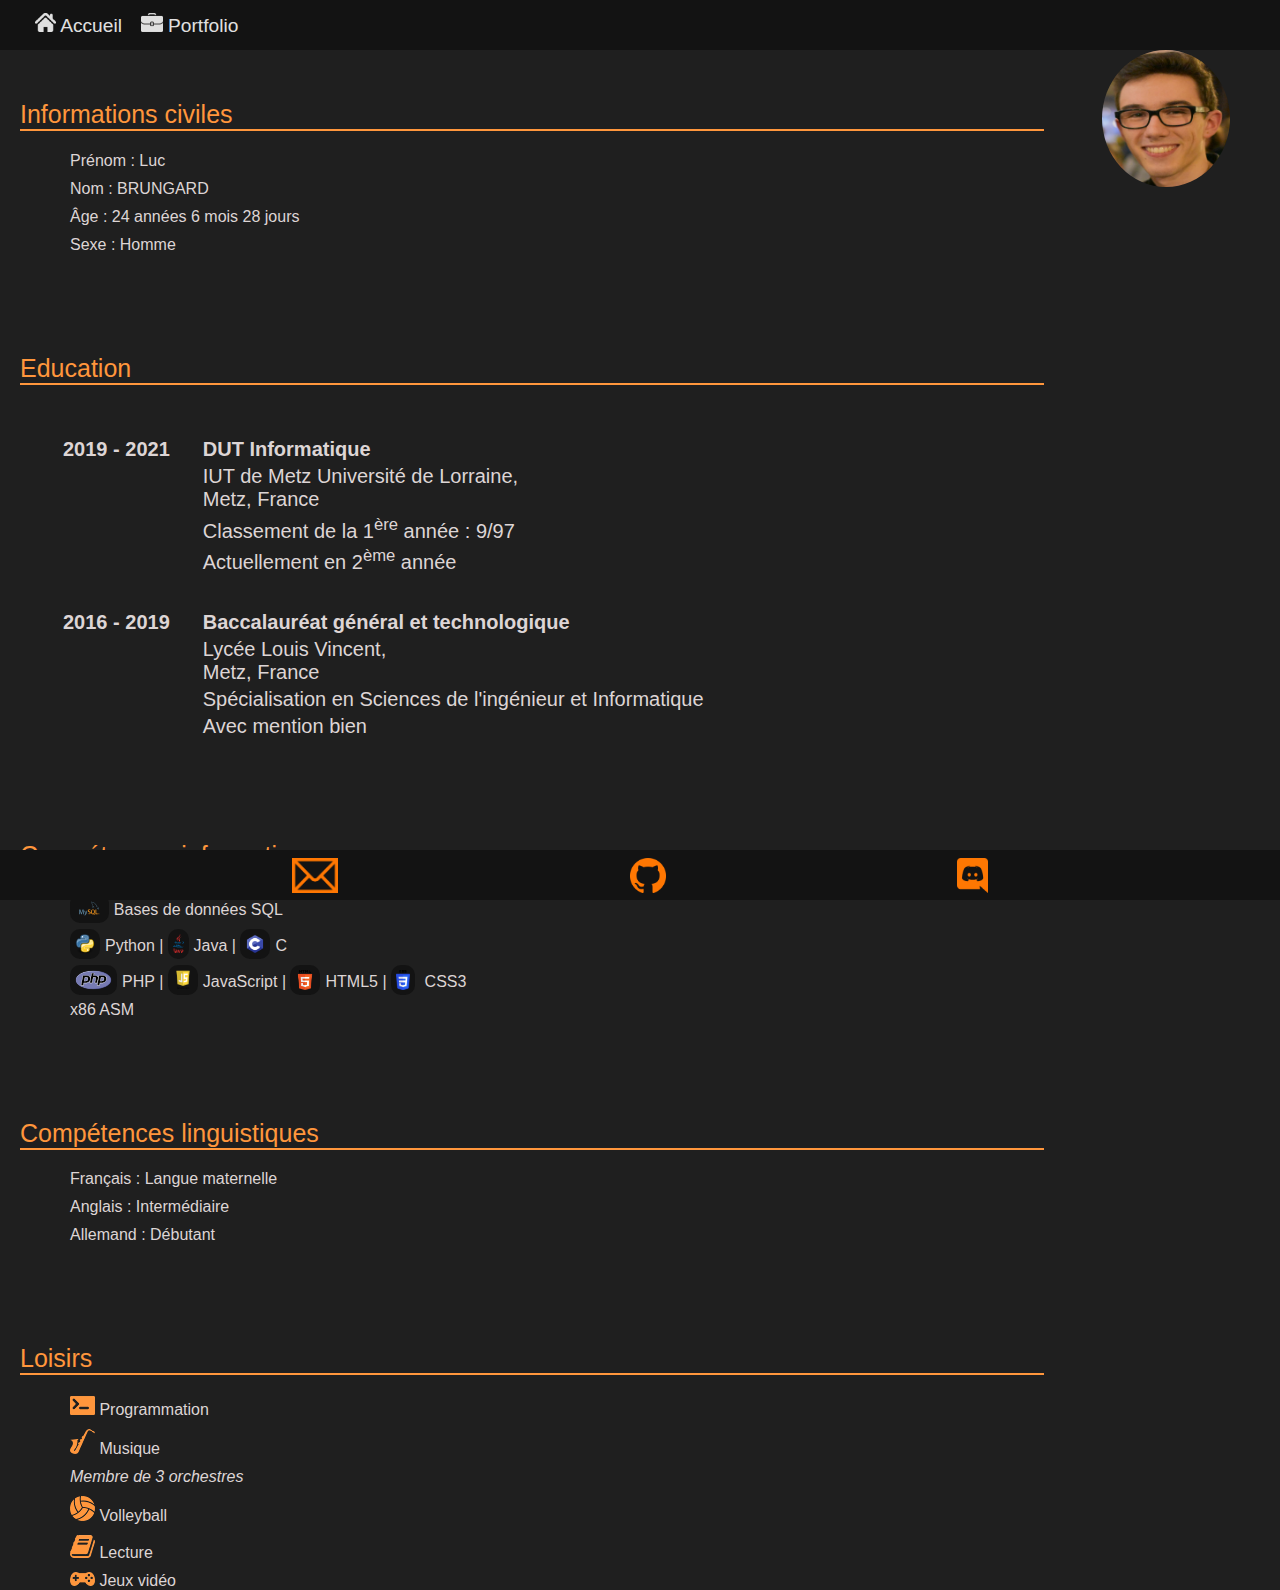
==== index.html @ 1b409b30 "buuuuuuuuuuuugs" ====
<html>

<head>
    <link rel="stylesheet" href="css/index.css">
    <meta http-equiv="Content-Type" content="text/html; charset=UTF-8" />
    <!-- <link rel="stylesheet" media="screen and (min-width:621px)" href="css/index.css" />
    <link rel="stylesheet" media="screen and (max-width:621px)" href="css/mobileindex.css" />
    <link rel="stylesheet" media="screen and (max-device-width:620px)" href="css/mobileindex.css" /> -->
    <title>Luc BRUNGARD Accueil</title>
    <script>
        function age() {
            const DAY_TIME = 3600 * 24 * 1000;
            const today = new Date();

            // date de référence
            let dateRef = new Date("2001", "11", "28", "0", "0", "0");
            // objet résultat
            const ecart = {
                years: 0,
                months: 0,
                days: 0,
                hours: 0,
                minutes: 0,
                seconds: 0,
                inDays: 0
            };

            // calcul en jours pleins
            ecart.inDays = ((today.getTime() - dateRef.getTime()) / DAY_TIME) >> 0;

            // nombre d'années complétes
            // on se place sur l'année suivante
            dateRef.setFullYear(dateRef.getFullYear() + 1);
            while (dateRef < today) {
                ecart.years += 1;
                dateRef.setFullYear(dateRef.getFullYear() + 1);
            }
            // réajuste la date en sortie de boucle
            dateRef.setFullYear(dateRef.getFullYear() - 1);

            // nombre de mois complets
            // on se place sur le mois suivant
            dateRef.setMonth(dateRef.getMonth() + 1);
            while (dateRef < today) {
                ecart.months += 1;
                dateRef.setMonth(dateRef.getMonth() + 1);
            }
            // réajuste la date en sortie de boucle
            dateRef.setMonth(dateRef.getMonth() - 1);

            // nombre de jours complets
            // on se place sur le jour suivant
            dateRef.setDate(dateRef.getDate() + 1);
            while (dateRef < today) {
                ecart.days += 1;
                dateRef.setDate(dateRef.getDate() + 1);
            }
            dateRef.setDate(dateRef.getDate() - 1);

            dateRef.setHours(dateRef.getHours() + 1);
            while (dateRef < today) {
                ecart.hours += 1;
                dateRef.setHours(dateRef.getHours() + 1);
            }
            dateRef.setHours(dateRef.getHours() - 1);

            dateRef.setMinutes(dateRef.getMinutes() + 1);
            while (dateRef < today) {
                ecart.minutes += 1;
                dateRef.setMinutes(dateRef.getMinutes() + 1);
            }
            dateRef.setMinutes(dateRef.getMinutes() - + 1);

            dateRef.setSeconds(dateRef.getSeconds() + 1);
            while (dateRef < today) {
                ecart.seconds += 1;
                dateRef.setSeconds(dateRef.getSeconds() + 1);
            }
            dateRef.setSeconds(dateRef.getSeconds() - 1);

            document.getElementById("age").innerHTML = "Âge : " + ecart.years + " années " + ecart.months + " mois " + ecart.days + (ecart.days > 1 ? " jours " : " jour");
            //  + ecart.hours + " heures " + ecart.minutes + " minutes " + ecart.seconds + " secondes "

                setTimeout(age, 6000);
        }
    </script>
    </head>
    
    <body>
        <header>
            <div>
                <a href="index.html"><img src="img/navbar/accueil.png" alt="accueil"> Accueil </a>
            </div>
            <div>
                <a href="common/projects.html"><img src="img/navbar/portefolio.png" alt="portfolio"> Portfolio</a>
            </div>
        </header>

        <img id="profil" src="img/profil/luc.png" alt="photo de profil">

        <div class="content">
            <div class="information">
                <h2>Informations civiles</h2>
                <ul>
                    <li>Prénom : Luc</li>
                    <li>Nom : BRUNGARD</li>
                    <li id="age"><script>age()</script></li>
                    <li>Sexe : Homme</li>
                </ul>
            </div>

            <div class="information">
                <h2>Education</h2>
                <table>
                    <tbody>
                        <tr>
                            <td class="enteteTab">2019 - 2021</td> <td class="colGauche enteteTab">DUT Informatique</td>
                        </tr>
                        <tr>
                            <td></td> <td class="colGauche">IUT de Metz Université de Lorraine, <br> Metz, France</td>
                        </tr>
                        <tr>
                            <td></td> <td class="colGauche">Classement de la 1<sup>ère</sup> année : 9/97</td>
                        </tr>
                        <tr>
                            <td></td> <td class="colGauche">Actuellement en 2<sup>ème</sup> année</td>
                        </tr>

                        <tr>
                            <td></td>
                        </tr>

                        <tr>
                            <td class="enteteTab">2016 - 2019</td> <td class="colGauche enteteTab">Baccalauréat général et technologique</td>
                        </tr>
                        <tr>
                            <td></td> <td class="colGauche">Lycée Louis Vincent, <br> Metz, France</td>
                        </tr>
                        <tr>
                            <td></td> <td class="colGauche">Spécialisation en Sciences de l'ingénieur et Informatique</td>
                        </tr>
                        <tr>
                            <td></td> <td class="colGauche">Avec mention bien</td>
                        </tr>
                    </tbody>
                </table>
            </div>

            <div class="information">
                <h2>Compétences informatiques</h2>
                <ul id="competences">
                    <li><img src="img/language/mysql-ico.svg"/>Bases de données SQL</li>
                    <li><img src="img/language/python-ico.svg.png"/>Python | <img src="img/language/java-ico.svg"/>Java | <img src="img/language/c-ico.png"/>C</li>
                    <li><img src="img/language/php-ico.svg"/>PHP | <img src="img/language/js-ico.png"/>JavaScript | <img src="img/language/html5-ico.svg.png"/>HTML5 | <img src="img/language/css3-ico.svg.png"/> CSS3</li>
                    <li>x86 ASM</li>
                </ul>
            </div>

            <div class="information">
                <h2>Compétences linguistiques</h2>
                <ul>
                    <li>Français : Langue maternelle</li>
                    <li>Anglais : Intermédiaire</li>
                    <li>Allemand : Débutant</li>
                </ul>
            </div>

            <div class="information">
                <h2>Loisirs</h2>
                <ul>
                    <li>
                        <img src="img/profil/prog.png" />
                        Programmation
                    </li>
                    <li> <img src="img/profil/sax.png" /> Musique</li>
                    <li style="font-style:italic">Membre de 3 orchestres</li>
                    <li> <img src="img/profil/volleyball.png" /> Volleyball</li>
                    <li> <img src="img/profil/book.png" /> Lecture</li>
                    <li> <img src="img/profil/videogames.png" /> Jeux vidéo</li>
                </ul>
            </div>
        </div>


        <footer>
            <div>
                <a href="mailto:luc.brungard@laposte.net" target="_blank">
                    <img src="img/contact/mail.png" alt="Mail">
                </a>
            </div>

            <div>
                <a href="https://github.com/LucBrungard" target="_blank">
                    <img src="img/contact/github.svg.png" alt="Github">
                </a>
            </div>

            <div>
                <a>
                    <span title="Luc#0239">
                        <img src="img/contact/discord.png" alt="Discord" id="discord">
                    </span>
                </a>
            </div>
        </footer>
    </body>

</html>
---- css/index.css ----
:root {
  --body-backgroud-color: rgb(31, 31, 31);
  --sidebar-background-color: rgb(19, 19, 19);
  --header-font-color: #e0e0e0;
}

body {
  background-color: var(--body-backgroud-color);
  font-family: sans-serif;
  min-width: 150px;

  position: absolute;
  top: 0;
  bottom: 0;
  left: 0;
  right: 0;
  margin: 0;
}

a:hover {
  cursor: pointer;
}

/* HEADER REGION */
/*#region*/
header {
  position: fixed;
  top: 0;
  left: 0;
  z-index: 9999;

  background-color: var(--sidebar-background-color);

  width: 100%;
  /* Between 40px and 50px */
  min-height: 40px;
  height: 7vh;
  max-height: 50px;

  padding-left: 2%;

  display: flex;
  flex-direction: row;
  flex-wrap: wrap;

  align-items: center;

  /* Between 18px and 22px */
  font-size: min(22px, max(18px, 1.5vmax));
}

header > div {
  height: 95%;

  background: linear-gradient(
    45deg,
    rgba(255, 119, 2, 0) 0.1px,
    rgba(255, 119, 2, 0) 90%
  );
  transition: background-color 0.5s;

  display: flex;
  flex-direction: row;
  align-items: center;

  padding-left: 0.5em;
  padding-right: 0.5em;
}

header > div img {
  height: 1em;
}

header > div a {
  text-decoration: none;
  color: var(--header-font-color);
}
/*#endregion*/
/* END HEADER REGION */

.nav-items:hover,
.cv h2:hover {
  background-color: rgba(82, 82, 82, 0.5);
}

#profil {
  width: max(10vh, 10vw);
  position: absolute;
  top: 50px;
  right: 50px;
  border-radius: 50%;
}

table {
  color: rgb(221, 213, 213);
  margin-bottom: 50px;
  margin-left: 40px;
  font-size: 20px;
}

.colGauche {
  padding-left: 30px;
}

.enteteTab {
  padding-top: 30px;
  font-weight: 800;
}

.content {
  min-height: 90%;
}

#competences li img {
  padding: 5px;
  background-color: rgb(19, 19, 19);
  border-radius: 10px;
  height: 20px;
  margin-bottom: -8px;
  margin-right: 5px;
}

.information {
  width: 80%;
  margin: 100px 20px 100px 20px;
}

.information h2 {
  font-weight: lighter;
  font-size: 25px;

  color: rgb(255, 150, 60);
  border-bottom: 2px solid rgb(255, 150, 60);
}

.information ul {
  list-style: none;
  color: rgb(221, 213, 213);
}

.information li {
  margin: 10px;
}

.sous-liste {
  margin-bottom: 20px;
}

/* FOOTER REGION */
/*#region*/
footer {
  position: fixed;
  bottom: 0;
  left: 0;
  z-index: 9999;

  background-color: var(--sidebar-background-color);

  width: 100%;
  /* Between 40px and 50px */
  min-height: 40px;
  height: 7vh;
  max-height: 50px;

  display: flex;
  flex-direction: row;
  flex-wrap: wrap;
  align-items: center;
  justify-content: space-evenly;
}

footer > div {
  height: 100%;
  display: flex;
  flex-direction: row;
  align-items: center;
}

footer > div img {
  height: max(min(35px, 5vh), 25px);
  transition: transform 0.2s;
}

footer > div img:hover,
.pied img:hover {
  transform: scale(1.3);
}
/*#endregion*/
/* END FOOTER REGION */
---- css/index.css ----
:root {
  --body-backgroud-color: rgb(31, 31, 31);
  --sidebar-background-color: rgb(19, 19, 19);
  --header-font-color: #e0e0e0;
}

body {
  background-color: var(--body-backgroud-color);
  font-family: sans-serif;
  min-width: 150px;

  position: absolute;
  top: 0;
  bottom: 0;
  left: 0;
  right: 0;
  margin: 0;
}

a:hover {
  cursor: pointer;
}

/* HEADER REGION */
/*#region*/
header {
  position: fixed;
  top: 0;
  left: 0;
  z-index: 9999;

  background-color: var(--sidebar-background-color);

  width: 100%;
  /* Between 40px and 50px */
  min-height: 40px;
  height: 7vh;
  max-height: 50px;

  padding-left: 2%;

  display: flex;
  flex-direction: row;
  flex-wrap: wrap;

  align-items: center;

  /* Between 18px and 22px */
  font-size: min(22px, max(18px, 1.5vmax));
}

header > div {
  height: 95%;

  background: linear-gradient(
    45deg,
    rgba(255, 119, 2, 0) 0.1px,
    rgba(255, 119, 2, 0) 90%
  );
  transition: background-color 0.5s;

  display: flex;
  flex-direction: row;
  align-items: center;

  padding-left: 0.5em;
  padding-right: 0.5em;
}

header > div img {
  height: 1em;
}

header > div a {
  text-decoration: none;
  color: var(--header-font-color);
}
/*#endregion*/
/* END HEADER REGION */

.nav-items:hover,
.cv h2:hover {
  background-color: rgba(82, 82, 82, 0.5);
}

#profil {
  width: max(10vh, 10vw);
  position: absolute;
  top: 50px;
  right: 50px;
  border-radius: 50%;
}

table {
  color: rgb(221, 213, 213);
  margin-bottom: 50px;
  margin-left: 40px;
  font-size: 20px;
}

.colGauche {
  padding-left: 30px;
}

.enteteTab {
  padding-top: 30px;
  font-weight: 800;
}

.content {
  min-height: 90%;
}

#competences li img {
  padding: 5px;
  background-color: rgb(19, 19, 19);
  border-radius: 10px;
  height: 20px;
  margin-bottom: -8px;
  margin-right: 5px;
}

.information {
  width: 80%;
  margin: 100px 20px 100px 20px;
}

.information h2 {
  font-weight: lighter;
  font-size: 25px;

  color: rgb(255, 150, 60);
  border-bottom: 2px solid rgb(255, 150, 60);
}

.information ul {
  list-style: none;
  color: rgb(221, 213, 213);
}

.information li {
  margin: 10px;
}

.sous-liste {
  margin-bottom: 20px;
}

/* FOOTER REGION */
/*#region*/
footer {
  position: fixed;
  bottom: 0;
  left: 0;
  z-index: 9999;

  background-color: var(--sidebar-background-color);

  width: 100%;
  /* Between 40px and 50px */
  min-height: 40px;
  height: 7vh;
  max-height: 50px;

  display: flex;
  flex-direction: row;
  flex-wrap: wrap;
  align-items: center;
  justify-content: space-evenly;
}

footer > div {
  height: 100%;
  display: flex;
  flex-direction: row;
  align-items: center;
}

footer > div img {
  height: max(min(35px, 5vh), 25px);
  transition: transform 0.2s;
}

footer > div img:hover,
.pied img:hover {
  transform: scale(1.3);
}
/*#endregion*/
/* END FOOTER REGION */
---- css/mobileindex.css ----
body {
    background-color: rgb(31, 31, 31);
    font-family: sans-serif;
    font-size: 30px;
} 

a:hover {
    cursor: pointer;
}



/*  ///////////////////////////////////  */
/*               HEADER                  */
/*  ///////////////////////////////////  */

.sidebar-nav {
    background-color: rgb(19, 19, 19);

    position: fixed;
    width: 100%;
    height: 60px;

    top: 0;
    left: 0;

    padding-left: 50px;

    z-index: 9999;
}

.nav-items {
    float: left;

    text-align: center;
    height: 38px;
    padding : 14px 10px 0 10px;
    width: fit-content;
    font-size:30px;

    background: linear-gradient(45deg, rgba(255, 119, 2, 0) 0.1px,  rgba(255, 119, 2, 0) 90%);
    transition: background-color 0.5s;
}

.nav-items img {
    height:30px;
    margin-right: 5px;
}

.nav-items a {
    text-decoration: none;
    color: rgb(221, 213, 213);
}

.nav-items:hover, .cv h2:hover {
    background-color: rgba(82, 82, 82, 0.5);
}



/*  ///////////////////////////////////  */
/*                BODY                   */
/*  ///////////////////////////////////  */

#profil {
    width:max(10vh, 10vw);
    position: absolute;
    top : 65px;
    right: 10px;
    border-radius: 50%;
}

table {
    color:rgb(221, 213, 213);
    margin-bottom: 50px;
    margin-left: 30px;
    font-size: 30px;
}

.colGauche {
    padding-left: 10px;
    width: 70%;
}

.enteteTab {
    padding-top: 20px;
    font-weight: 750;
}

.content {
    min-height: 90%;
}

.information {
    width: 85%;
    margin: 100px 10px 50px 0px;
}

.information ul {
    padding-inline-start: 30px;
}

.information li img {
    width: 30px;
}

.information h2 {
    font-weight: lighter;
    font-size: 35px;

    color : rgb(255, 150, 60);
    border-bottom: 1px solid rgb(255, 150, 60);
}

.information ul {
    list-style: none;
    color: rgb(221, 213, 213);
}

.information li {
    margin: 8px;
}

.sous-liste {
    margin-bottom: 20px;
}

        

/*  ///////////////////////////////////  */
/*                FOOTER                 */
/*  ///////////////////////////////////  */

footer {
    margin-top: 1000px;
    margin: auto;
    width: 99%;
    text-align: center;
}

footer a{
    text-decoration: none;
    margin: 6%;
}

footer img {
    width: 45px;
    transition: transform .2s;
}

footer img:hover {
    transform: scale(1.3);
}

#discord {
    width: 35px;
}

#tel {
    width: 40px;
}

#git {
    width: 40px;
}
---- css/mobileindex.css ----
body {
    background-color: rgb(31, 31, 31);
    font-family: sans-serif;
    font-size: 30px;
} 

a:hover {
    cursor: pointer;
}



/*  ///////////////////////////////////  */
/*               HEADER                  */
/*  ///////////////////////////////////  */

.sidebar-nav {
    background-color: rgb(19, 19, 19);

    position: fixed;
    width: 100%;
    height: 60px;

    top: 0;
    left: 0;

    padding-left: 50px;

    z-index: 9999;
}

.nav-items {
    float: left;

    text-align: center;
    height: 38px;
    padding : 14px 10px 0 10px;
    width: fit-content;
    font-size:30px;

    background: linear-gradient(45deg, rgba(255, 119, 2, 0) 0.1px,  rgba(255, 119, 2, 0) 90%);
    transition: background-color 0.5s;
}

.nav-items img {
    height:30px;
    margin-right: 5px;
}

.nav-items a {
    text-decoration: none;
    color: rgb(221, 213, 213);
}

.nav-items:hover, .cv h2:hover {
    background-color: rgba(82, 82, 82, 0.5);
}



/*  ///////////////////////////////////  */
/*                BODY                   */
/*  ///////////////////////////////////  */

#profil {
    width:max(10vh, 10vw);
    position: absolute;
    top : 65px;
    right: 10px;
    border-radius: 50%;
}

table {
    color:rgb(221, 213, 213);
    margin-bottom: 50px;
    margin-left: 30px;
    font-size: 30px;
}

.colGauche {
    padding-left: 10px;
    width: 70%;
}

.enteteTab {
    padding-top: 20px;
    font-weight: 750;
}

.content {
    min-height: 90%;
}

.information {
    width: 85%;
    margin: 100px 10px 50px 0px;
}

.information ul {
    padding-inline-start: 30px;
}

.information li img {
    width: 30px;
}

.information h2 {
    font-weight: lighter;
    font-size: 35px;

    color : rgb(255, 150, 60);
    border-bottom: 1px solid rgb(255, 150, 60);
}

.information ul {
    list-style: none;
    color: rgb(221, 213, 213);
}

.information li {
    margin: 8px;
}

.sous-liste {
    margin-bottom: 20px;
}

        

/*  ///////////////////////////////////  */
/*                FOOTER                 */
/*  ///////////////////////////////////  */

footer {
    margin-top: 1000px;
    margin: auto;
    width: 99%;
    text-align: center;
}

footer a{
    text-decoration: none;
    margin: 6%;
}

footer img {
    width: 45px;
    transition: transform .2s;
}

footer img:hover {
    transform: scale(1.3);
}

#discord {
    width: 35px;
}

#tel {
    width: 40px;
}

#git {
    width: 40px;
}
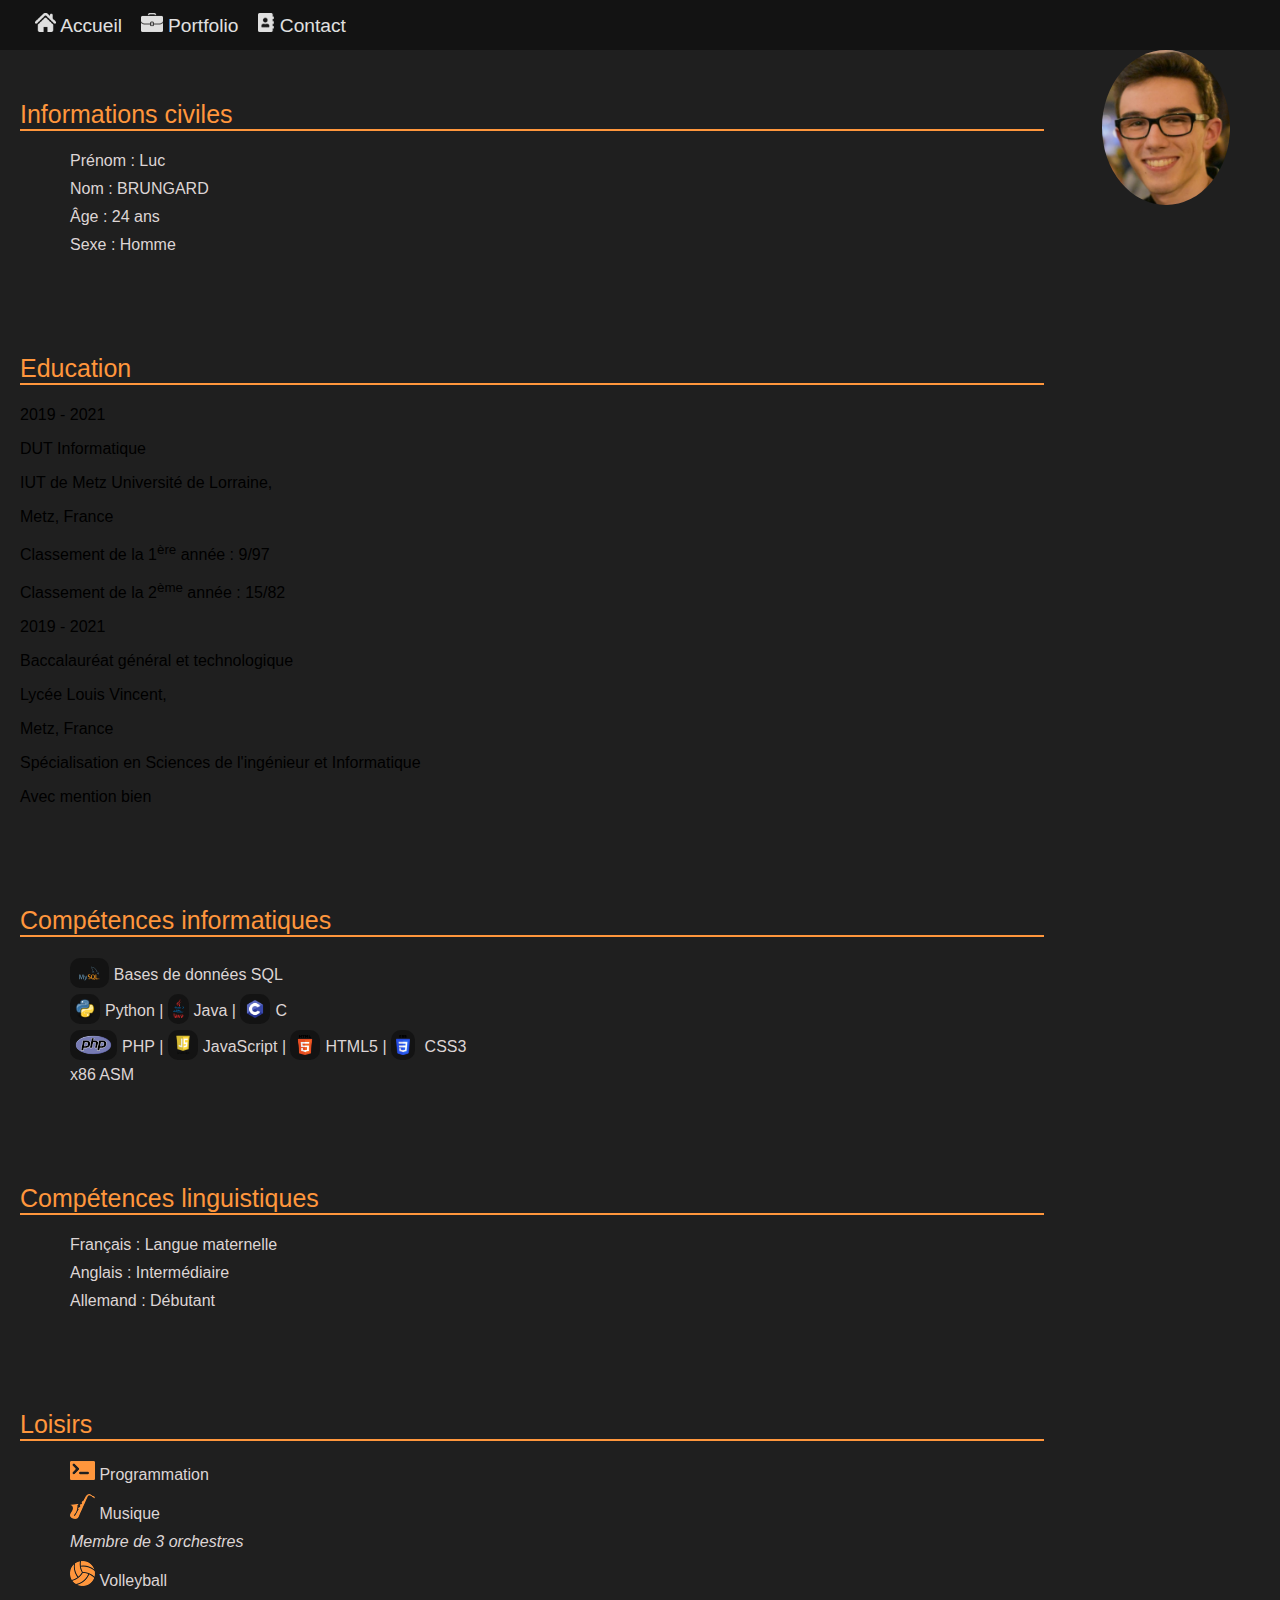
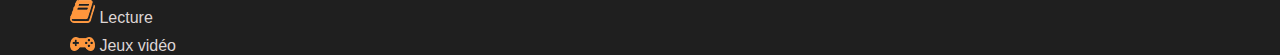
==== commit 76d8e2ad: "correct sizes + remove footer + add new page" ====
--- a/index.html
+++ b/index.html
@@ -3,9 +3,6 @@
 <head>
     <link rel="stylesheet" href="css/index.css">
     <meta http-equiv="Content-Type" content="text/html; charset=UTF-8" />
-    <!-- <link rel="stylesheet" media="screen and (min-width:621px)" href="css/index.css" />
-    <link rel="stylesheet" media="screen and (max-width:621px)" href="css/mobileindex.css" />
-    <link rel="stylesheet" media="screen and (max-device-width:620px)" href="css/mobileindex.css" /> -->
     <title>Luc BRUNGARD Accueil</title>
     <script>
         function age() {
@@ -17,12 +14,6 @@
             // objet résultat
             const ecart = {
                 years: 0,
-                months: 0,
-                days: 0,
-                hours: 0,
-                minutes: 0,
-                seconds: 0,
-                inDays: 0
             };
 
             // calcul en jours pleins
@@ -38,50 +29,7 @@
             // réajuste la date en sortie de boucle
             dateRef.setFullYear(dateRef.getFullYear() - 1);
 
-            // nombre de mois complets
-            // on se place sur le mois suivant
-            dateRef.setMonth(dateRef.getMonth() + 1);
-            while (dateRef < today) {
-                ecart.months += 1;
-                dateRef.setMonth(dateRef.getMonth() + 1);
-            }
-            // réajuste la date en sortie de boucle
-            dateRef.setMonth(dateRef.getMonth() - 1);
-
-            // nombre de jours complets
-            // on se place sur le jour suivant
-            dateRef.setDate(dateRef.getDate() + 1);
-            while (dateRef < today) {
-                ecart.days += 1;
-                dateRef.setDate(dateRef.getDate() + 1);
-            }
-            dateRef.setDate(dateRef.getDate() - 1);
-
-            dateRef.setHours(dateRef.getHours() + 1);
-            while (dateRef < today) {
-                ecart.hours += 1;
-                dateRef.setHours(dateRef.getHours() + 1);
-            }
-            dateRef.setHours(dateRef.getHours() - 1);
-
-            dateRef.setMinutes(dateRef.getMinutes() + 1);
-            while (dateRef < today) {
-                ecart.minutes += 1;
-                dateRef.setMinutes(dateRef.getMinutes() + 1);
-            }
-            dateRef.setMinutes(dateRef.getMinutes() - + 1);
-
-            dateRef.setSeconds(dateRef.getSeconds() + 1);
-            while (dateRef < today) {
-                ecart.seconds += 1;
-                dateRef.setSeconds(dateRef.getSeconds() + 1);
-            }
-            dateRef.setSeconds(dateRef.getSeconds() - 1);
-
-            document.getElementById("age").innerHTML = "Âge : " + ecart.years + " années " + ecart.months + " mois " + ecart.days + (ecart.days > 1 ? " jours " : " jour");
-            //  + ecart.hours + " heures " + ecart.minutes + " minutes " + ecart.seconds + " secondes "
-
-                setTimeout(age, 6000);
+            document.getElementById("age").innerHTML = "Âge : " + ecart.years + " ans ";
         }
     </script>
     </head>
@@ -93,6 +41,9 @@
             </div>
             <div>
                 <a href="common/projects.html"><img src="img/navbar/portefolio.png" alt="portfolio"> Portfolio</a>
+            </div>
+            <div>
+                <a href="common/contact.html"><img src="img/navbar/contact.png" alt="contact"> Contact</a>
             </div>
         </header>
 
@@ -111,39 +62,31 @@
 
             <div class="information">
                 <h2>Education</h2>
-                <table>
-                    <tbody>
-                        <tr>
-                            <td class="enteteTab">2019 - 2021</td> <td class="colGauche enteteTab">DUT Informatique</td>
-                        </tr>
-                        <tr>
-                            <td></td> <td class="colGauche">IUT de Metz Université de Lorraine, <br> Metz, France</td>
-                        </tr>
-                        <tr>
-                            <td></td> <td class="colGauche">Classement de la 1<sup>ère</sup> année : 9/97</td>
-                        </tr>
-                        <tr>
-                            <td></td> <td class="colGauche">Actuellement en 2<sup>ème</sup> année</td>
-                        </tr>
-
-                        <tr>
-                            <td></td>
-                        </tr>
-
-                        <tr>
-                            <td class="enteteTab">2016 - 2019</td> <td class="colGauche enteteTab">Baccalauréat général et technologique</td>
-                        </tr>
-                        <tr>
-                            <td></td> <td class="colGauche">Lycée Louis Vincent, <br> Metz, France</td>
-                        </tr>
-                        <tr>
-                            <td></td> <td class="colGauche">Spécialisation en Sciences de l'ingénieur et Informatique</td>
-                        </tr>
-                        <tr>
-                            <td></td> <td class="colGauche">Avec mention bien</td>
-                        </tr>
-                    </tbody>
-                </table>
+                <div class="formation">
+                    <div class="periode">
+                        <p>2019 - 2021</p>
+                    </div>
+                    <div class="description">
+                        <p>DUT Informatique</p>
+                        <p>IUT de Metz Université de Lorraine,</p>
+                        <p>Metz, France</p>
+                        <p>Classement de la 1<sup>ère</sup> année : 9/97</p>
+                        <p>Classement de la 2<sup>ème</sup> année : 15/82</p>
+                    </div>
+                </div>
+                <div class="formation">
+                    <div class="periode">
+                        <p>2019 - 2021</p>
+                        <!-- <p>2016 - 2019</p> -->
+                    </div>
+                    <div class="description">
+                        <p>Baccalauréat général et technologique</p>
+                        <p>Lycée Louis Vincent,</p>
+                        <p>Metz, France</p>
+                        <p>Spécialisation en Sciences de l'ingénieur et Informatique</p>
+                        <p>Avec mention bien</p>
+                    </div>
+                </div>
             </div>
 
             <div class="information">
@@ -180,29 +123,5 @@
                 </ul>
             </div>
         </div>
-
-
-        <footer>
-            <div>
-                <a href="mailto:luc.brungard@laposte.net" target="_blank">
-                    <img src="img/contact/mail.png" alt="Mail">
-                </a>
-            </div>
-
-            <div>
-                <a href="https://github.com/LucBrungard" target="_blank">
-                    <img src="img/contact/github.svg.png" alt="Github">
-                </a>
-            </div>
-
-            <div>
-                <a>
-                    <span title="Luc#0239">
-                        <img src="img/contact/discord.png" alt="Discord" id="discord">
-                    </span>
-                </a>
-            </div>
-        </footer>
     </body>
-
 </html>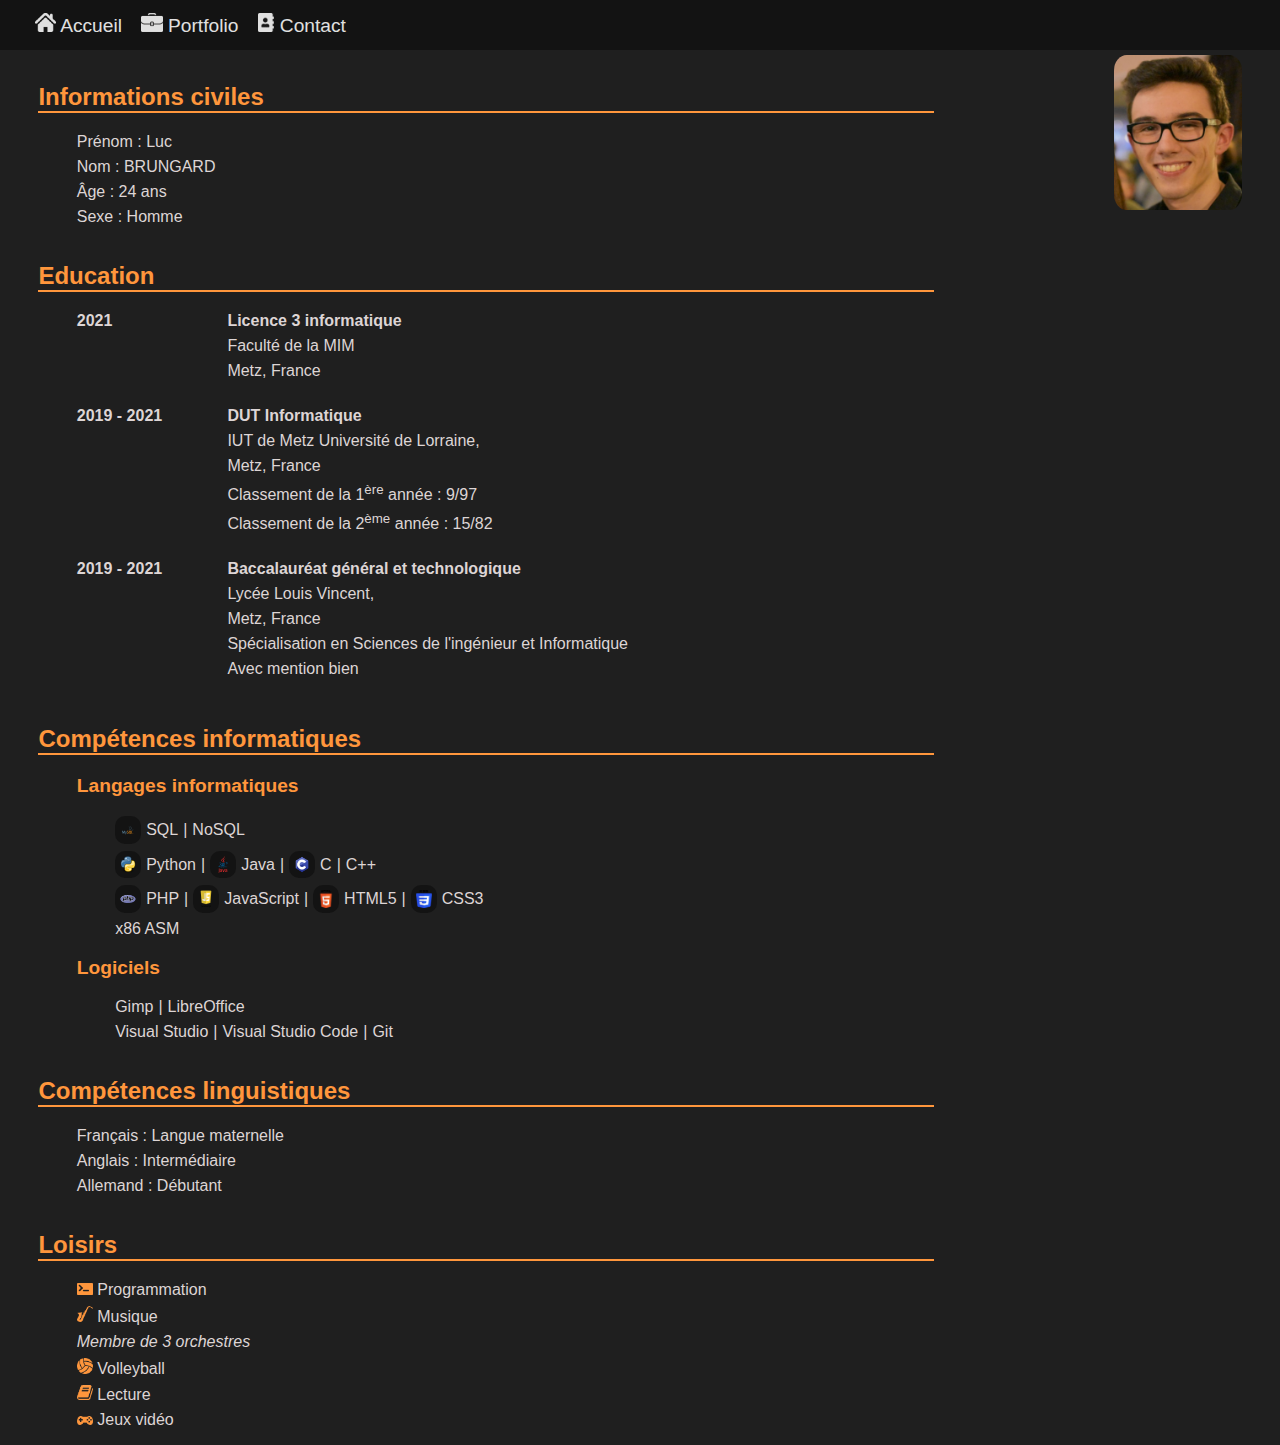
==== commit bf7db643: "Update index.html" ====
--- a/index.html
+++ b/index.html
@@ -32,96 +32,138 @@
             document.getElementById("age").innerHTML = "Âge : " + ecart.years + " ans ";
         }
     </script>
-    </head>
-    
-    <body>
-        <header>
-            <div>
-                <a href="index.html"><img src="img/navbar/accueil.png" alt="accueil"> Accueil </a>
-            </div>
-            <div>
-                <a href="common/projects.html"><img src="img/navbar/portefolio.png" alt="portfolio"> Portfolio</a>
-            </div>
-            <div>
-                <a href="common/contact.html"><img src="img/navbar/contact.png" alt="contact"> Contact</a>
-            </div>
-        </header>
+</head>
 
-        <img id="profil" src="img/profil/luc.png" alt="photo de profil">
+<body>
+    <header>
+        <div>
+            <a href="index.html"><img src="img/navbar/accueil.png" alt="accueil"> Accueil </a>
+        </div>
+        <div>
+            <a href="common/projects.html"><img src="img/navbar/portefolio.png" alt="portfolio"> Portfolio</a>
+        </div>
+        <div>
+            <a href="common/contact.html"><img src="img/navbar/contact.png" alt="contact"> Contact</a>
+        </div>
+    </header>
 
-        <div class="content">
-            <div class="information">
-                <h2>Informations civiles</h2>
-                <ul>
-                    <li>Prénom : Luc</li>
-                    <li>Nom : BRUNGARD</li>
-                    <li id="age"><script>age()</script></li>
-                    <li>Sexe : Homme</li>
-                </ul>
-            </div>
+    <img id="profil" src="img/profil/luc.png" alt="photo de profil">
 
-            <div class="information">
-                <h2>Education</h2>
-                <div class="formation">
-                    <div class="periode">
-                        <p>2019 - 2021</p>
-                    </div>
-                    <div class="description">
-                        <p>DUT Informatique</p>
-                        <p>IUT de Metz Université de Lorraine,</p>
-                        <p>Metz, France</p>
-                        <p>Classement de la 1<sup>ère</sup> année : 9/97</p>
-                        <p>Classement de la 2<sup>ème</sup> année : 15/82</p>
-                    </div>
+    <div class="content">
+        <div class="information">
+            <h2>Informations civiles</h2>
+            <ul>
+                <li>Prénom : Luc</li>
+                <li>Nom : BRUNGARD</li>
+                <li id="age">
+                    <script>age()</script>
+                </li>
+                <li>Sexe : Homme</li>
+            </ul>
+        </div>
+
+        <div class="information">
+            <h2>Education</h2>
+            <div class="formation">
+                <div class="periode">
+                    <p>2021</p>
                 </div>
-                <div class="formation">
-                    <div class="periode">
-                        <p>2019 - 2021</p>
-                        <!-- <p>2016 - 2019</p> -->
-                    </div>
-                    <div class="description">
-                        <p>Baccalauréat général et technologique</p>
-                        <p>Lycée Louis Vincent,</p>
-                        <p>Metz, France</p>
-                        <p>Spécialisation en Sciences de l'ingénieur et Informatique</p>
-                        <p>Avec mention bien</p>
-                    </div>
+                <div class="description">
+                    <p>Licence 3 informatique</p>
+                    <p>Faculté de la MIM</p>
+                    <p>Metz, France</p>
                 </div>
             </div>
+            <div class="formation">
+                <div class="periode">
+                    <p>2019 - 2021</p>
+                </div>
+                <div class="description">
+                    <p>DUT Informatique</p>
+                    <p>IUT de Metz Université de Lorraine,</p>
+                    <p>Metz, France</p>
+                    <p>Classement de la 1<sup>ère</sup> année : 9/97</p>
+                    <p>Classement de la 2<sup>ème</sup> année : 15/82</p>
+                </div>
+            </div>
+            <div class="formation">
+                <div class="periode">
+                    <p>2019 - 2021</p>
+                    <!-- <p>2016 - 2019</p> -->
+                </div>
+                <div class="description">
+                    <p>Baccalauréat général et technologique</p>
+                    <p>Lycée Louis Vincent,</p>
+                    <p>Metz, France</p>
+                    <p>Spécialisation en Sciences de l'ingénieur et Informatique</p>
+                    <p>Avec mention bien</p>
+                </div>
+            </div>
+        </div>
 
-            <div class="information">
-                <h2>Compétences informatiques</h2>
+        <div class="information">
+            <h2>Compétences informatiques</h2>
+            <div class="competences">
+                <h3>Langages informatiques</h3>
                 <ul id="competences">
-                    <li><img src="img/language/mysql-ico.svg"/>Bases de données SQL</li>
-                    <li><img src="img/language/python-ico.svg.png"/>Python | <img src="img/language/java-ico.svg"/>Java | <img src="img/language/c-ico.png"/>C</li>
-                    <li><img src="img/language/php-ico.svg"/>PHP | <img src="img/language/js-ico.png"/>JavaScript | <img src="img/language/html5-ico.svg.png"/>HTML5 | <img src="img/language/css3-ico.svg.png"/> CSS3</li>
+                    <li>
+                        <span><img src="img/language/mysql-ico.svg" />SQL</span>
+                        <span>NoSQL</span>
+                    </li>
+                    <li>
+                        <span><img src="img/language/python-ico.svg.png" />Python</span>
+                        <span><img src="img/language/java-ico.svg" />Java</span>
+                        <span><img src="img/language/c-ico.png" />C</span>
+                        <span>C++</span>
+                    </li>
+                    <li>
+                        <span><img src="img/language/php-ico.svg" />PHP</span>
+                        <span><img src="img/language/js-ico.png" />JavaScript</span>
+                        <span><img src="img/language/html5-ico.svg.png" />HTML5</span>
+                        <span><img src="img/language/css3-ico.svg.png" /> CSS3</span>
+                    </li>
                     <li>x86 ASM</li>
                 </ul>
-            </div>
 
-            <div class="information">
-                <h2>Compétences linguistiques</h2>
-                <ul>
-                    <li>Français : Langue maternelle</li>
-                    <li>Anglais : Intermédiaire</li>
-                    <li>Allemand : Débutant</li>
-                </ul>
-            </div>
-
-            <div class="information">
-                <h2>Loisirs</h2>
-                <ul>
+                <h3>Logiciels</h3>
+                <ul id="competences">
                     <li>
-                        <img src="img/profil/prog.png" />
-                        Programmation
+                        <span>Gimp</span>
+                        <span>LibreOffice</span>
                     </li>
-                    <li> <img src="img/profil/sax.png" /> Musique</li>
-                    <li style="font-style:italic">Membre de 3 orchestres</li>
-                    <li> <img src="img/profil/volleyball.png" /> Volleyball</li>
-                    <li> <img src="img/profil/book.png" /> Lecture</li>
-                    <li> <img src="img/profil/videogames.png" /> Jeux vidéo</li>
+                    <li>
+                        <span>Visual Studio</span>
+                        <span>Visual Studio Code</span>
+                        <span>Git</span>
+                    </li>
                 </ul>
             </div>
         </div>
-    </body>
+
+        <div class="information">
+            <h2>Compétences linguistiques</h2>
+            <ul>
+                <li>Français : Langue maternelle</li>
+                <li>Anglais : Intermédiaire</li>
+                <li>Allemand : Débutant</li>
+            </ul>
+        </div>
+
+        <div class="information">
+            <h2>Loisirs</h2>
+            <ul>
+                <li>
+                    <img src="img/profil/prog.png" />
+                    Programmation
+                </li>
+                <li> <img src="img/profil/sax.png" /> Musique</li>
+                <li style="font-style:italic">Membre de 3 orchestres</li>
+                <li> <img src="img/profil/volleyball.png" /> Volleyball</li>
+                <li> <img src="img/profil/book.png" /> Lecture</li>
+                <li> <img src="img/profil/videogames.png" /> Jeux vidéo</li>
+            </ul>
+        </div>
+    </div>
+</body>
+
 </html>--- a/css/index.css
+++ b/css/index.css
@@ -15,14 +15,14 @@
   left: 0;
   right: 0;
   margin: 0;
+  font-size: 1rem;
 }
 
 a:hover {
   cursor: pointer;
 }
 
-/* HEADER REGION */
-/*#region*/
+/*#region header*/
 header {
   position: fixed;
   top: 0;
@@ -45,8 +45,7 @@
 
   align-items: center;
 
-  /* Between 18px and 22px */
-  font-size: min(22px, max(18px, 1.5vmax));
+  font-size: 1.2rem;
 }
 
 header > div {
@@ -76,114 +75,119 @@
   color: var(--header-font-color);
 }
 /*#endregion*/
-/* END HEADER REGION */
 
-.nav-items:hover,
-.cv h2:hover {
-  background-color: rgba(82, 82, 82, 0.5);
+h2 {
+  font-size: 1.5rem;
 }
 
 #profil {
-  width: max(10vh, 10vw);
   position: absolute;
-  top: 50px;
-  right: 50px;
-  border-radius: 50%;
+  top: max(min(15vh, 55px), 45px);
+  right: max(3vw, 10px);
+
+  width: max(max(10vh, 10vw), 50px);
+  object-fit: contain;
+  border-radius: 10%;
 }
 
-table {
-  color: rgb(221, 213, 213);
-  margin-bottom: 50px;
-  margin-left: 40px;
-  font-size: 20px;
+.content {
+  height: fit-content;
+  width: 100%;
+
+  margin-top: max(7vh, 40px);
+  margin-bottom: max(7vh, 40px);
+
+  padding-left: max(3vw, 10px);
+
+  display: flex;
+  flex-direction: column;
+  align-items: flex-start;
 }
 
-.colGauche {
-  padding-left: 30px;
+.information {
+  width: 70%;
+  color: rgb(221, 213, 213);
 }
 
-.enteteTab {
-  padding-top: 30px;
+.information h2 {
+  width: 100%;
+  font-size: 1.5rem;
+  color: rgb(255, 150, 60);
+  border-bottom: 2px solid rgb(255, 150, 60);
+}
+
+.information h3 {
+  width: 100%;
+  font-size: 1.2rem;
+  color: rgb(255, 150, 60);
+}
+
+.information ul {
+  list-style: none;
+  padding-left: min(60px, 3vw);
+}
+
+.information li {
+  margin-bottom: min(7px, 1vh);
+}
+
+.information img {
+  width: 1em;
+}
+
+.information .competences:not(h2) {
+  padding-left: min(60px, 3vw);
+}
+
+.formation {
+  padding-left: min(60px, 3vw);
+
+  display: flex;
+  flex-direction: row;
+  flex-wrap: nowrap;
+
+  margin-bottom: min(max(20px, 2vh), 30px);
+}
+
+.formation > div:first-of-type {
+  width: min(20%,125px);
+}
+
+.formation > div.description {
+  padding-left: min(max(10px, 2vw), 30px);
+}
+
+.formation > div > p {
+  margin-top: 0;
+  margin-bottom: min(7px, 1vh);
+}
+
+.formation > div > p:first-of-type {
   font-weight: 800;
 }
 
-.content {
-  min-height: 90%;
+#competences > li {
+  display: flex;
+  flex-direction: row;
+  justify-content: flex-start;
+}
+
+#competences > li > span {
+  display: flex;
+  flex-direction: row;
+  align-items: center;
 }
 
 #competences li img {
   padding: 5px;
   background-color: rgb(19, 19, 19);
   border-radius: 10px;
-  height: 20px;
-  margin-bottom: -8px;
+  height: 1.1em;
   margin-right: 5px;
 }
 
-.information {
-  width: 80%;
-  margin: 100px 20px 100px 20px;
+#competences span:not(:last-of-type)::after {
+  content: "|";
+  margin-right: 5px;
+  margin-left: 5px;
 }
-
-.information h2 {
-  font-weight: lighter;
-  font-size: 25px;
-
-  color: rgb(255, 150, 60);
-  border-bottom: 2px solid rgb(255, 150, 60);
-}
-
-.information ul {
-  list-style: none;
-  color: rgb(221, 213, 213);
-}
-
-.information li {
-  margin: 10px;
-}
-
-.sous-liste {
-  margin-bottom: 20px;
-}
-
-/* FOOTER REGION */
-/*#region*/
-footer {
-  position: fixed;
-  bottom: 0;
-  left: 0;
-  z-index: 9999;
-
-  background-color: var(--sidebar-background-color);
-
-  width: 100%;
-  /* Between 40px and 50px */
-  min-height: 40px;
-  height: 7vh;
-  max-height: 50px;
-
-  display: flex;
-  flex-direction: row;
-  flex-wrap: wrap;
-  align-items: center;
-  justify-content: space-evenly;
-}
-
-footer > div {
-  height: 100%;
-  display: flex;
-  flex-direction: row;
-  align-items: center;
-}
-
-footer > div img {
-  height: max(min(35px, 5vh), 25px);
-  transition: transform 0.2s;
-}
-
-footer > div img:hover,
-.pied img:hover {
-  transform: scale(1.3);
-}
-/*#endregion*/
-/* END FOOTER REGION */
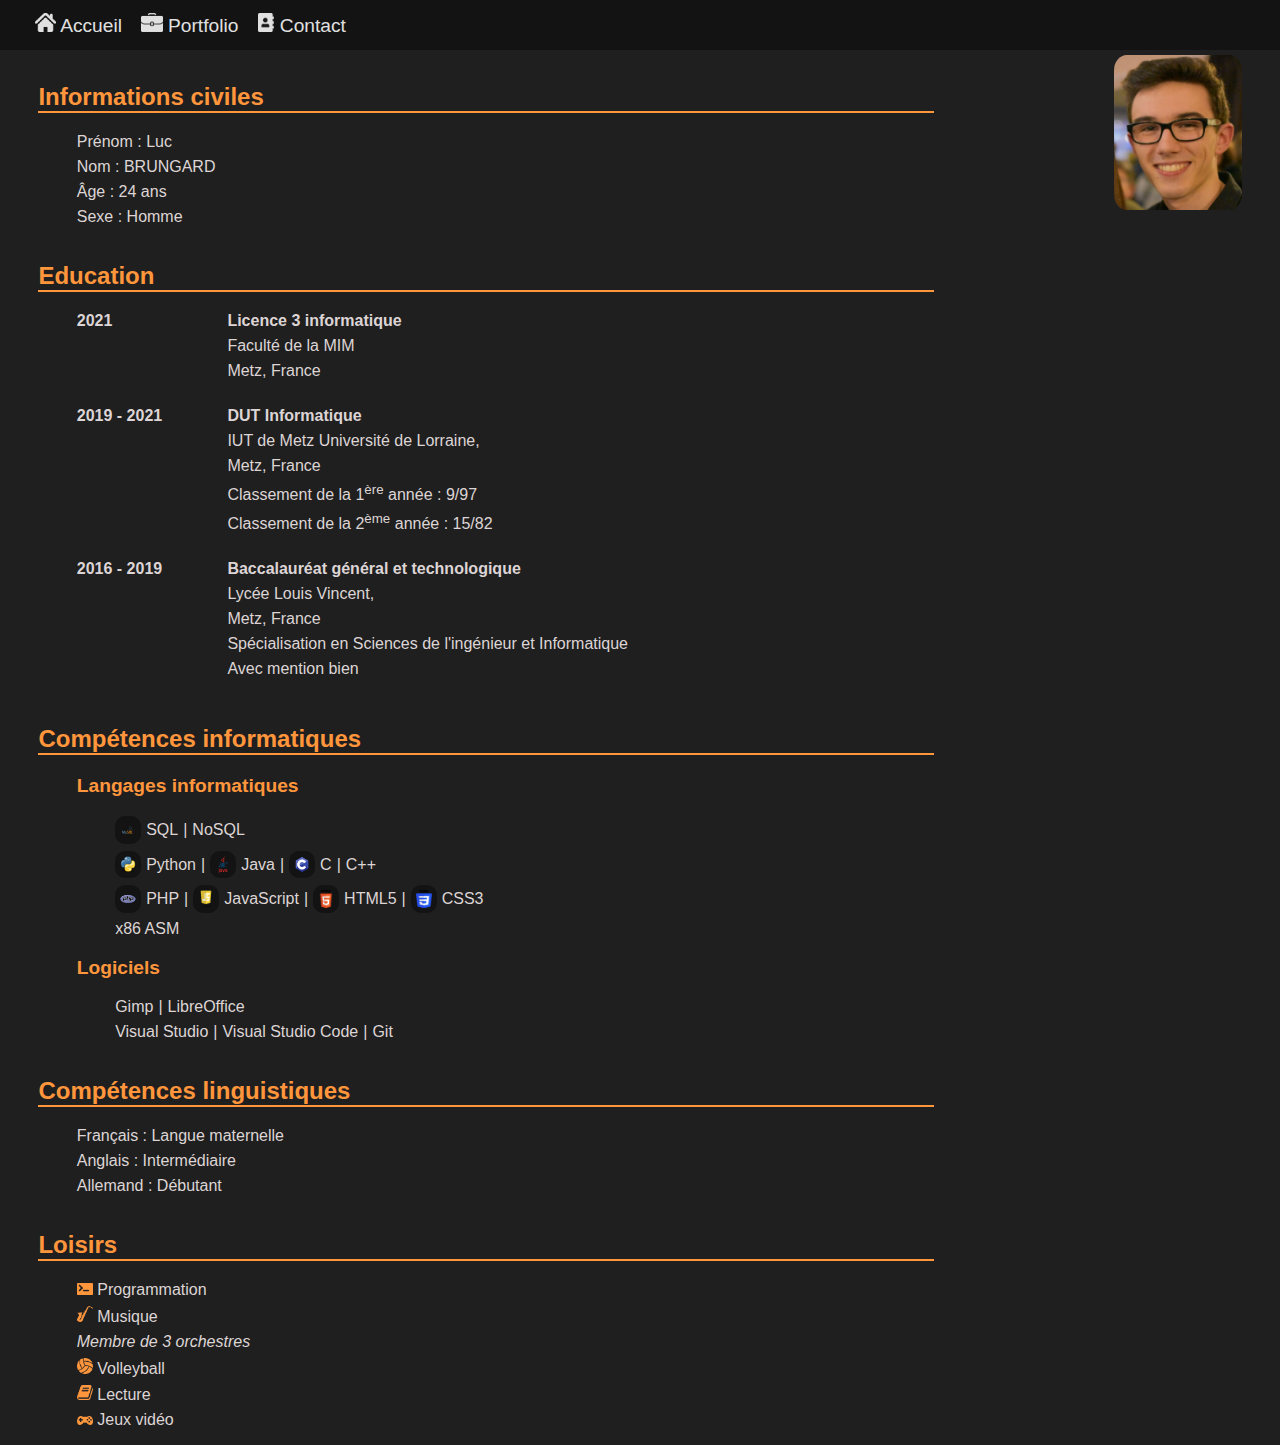
==== commit 3643ddf5: "update sizes" ====
--- a/index.html
+++ b/index.html
@@ -1,7 +1,8 @@
 <html>
 
 <head>
-    <link rel="stylesheet" href="css/index.css">
+    <link rel="stylesheet" href="css/index.css" media="screen and (min-device-width: 621px)">
+    <link rel="stylesheet" href="css/index_mobile.css" media="screen and (max-device-width: 620px)">
     <meta http-equiv="Content-Type" content="text/html; charset=UTF-8" />
     <title>Luc BRUNGARD Accueil</title>
     <script>
@@ -88,7 +89,7 @@
             </div>
             <div class="formation">
                 <div class="periode">
-                    <p>2019 - 2021</p>
+                    <p>2016 - 2019</p>
                     <!-- <p>2016 - 2019</p> -->
                 </div>
                 <div class="description">
--- a/css/index_mobile.css
+++ b/css/index_mobile.css
@@ -0,0 +1,187 @@
+:root {
+  --body-backgroud-color: rgb(31, 31, 31);
+  --sidebar-background-color: rgb(19, 19, 19);
+  --header-font-color: #e0e0e0;
+  --title-font-color: rgb(255, 150, 60);
+  --information-font-color: rgb(221, 213, 213);
+}
+
+body {
+  background-color: var(--body-backgroud-color);
+  font-family: sans-serif;
+  min-width: 150px;
+  margin: 0;
+  font-size: 1.5rem;
+}
+
+a:hover {
+  cursor: pointer;
+}
+
+/*#region header*/
+header {
+  position: fixed;
+  top: 0;
+  left: 0;
+  z-index: 9999;
+
+  background-color: var(--sidebar-background-color);
+
+  width: 100%;
+  /* Between 40px and 50px */
+  min-height: 40px;
+  height: 7vh;
+  max-height: 50px;
+
+  padding-left: 2%;
+
+  display: flex;
+  flex-direction: row;
+  flex-wrap: wrap;
+
+  align-items: center;
+
+  font-size: 1.8rem;
+}
+
+header > div {
+  height: 95%;
+
+  background: linear-gradient(
+    45deg,
+    rgba(255, 119, 2, 0) 0.1px,
+    rgba(255, 119, 2, 0) 90%
+  );
+  transition: background-color 0.5s;
+
+  display: flex;
+  flex-direction: row;
+  align-items: center;
+
+  padding-left: 0.5em;
+  padding-right: 0.5em;
+}
+
+header > div img {
+  height: 1em;
+}
+
+header > div a {
+  text-decoration: none;
+  color: var(--header-font-color);
+}
+/*#endregion*/
+
+h2 {
+  width: 100%;
+  font-size: 2.25rem;
+  color: var(--title-font-color);
+  border-bottom: 2px solid var(--title-font-color);
+}
+
+h3 {
+  width: 100%;
+  font-size: 1.8rem;
+  color: var(--title-font-color);
+}
+
+#profil {
+  position: absolute;
+  top: max(min(15vh, 55px), 45px);
+  right: max(3vw, 10px);
+
+  width: min(max(10vh, 10vw), 150px);
+  object-fit: contain;
+  border-radius: 10%;
+}
+
+.content {
+  padding-top: max(40px, min(7vh, 50px));
+  padding-left: max(3vw, 10px);
+
+  display: flex;
+  flex-direction: column;
+  align-items: flex-start;
+}
+
+.information {
+  width: 70%;
+  color: var(--information-font-color);
+}
+
+.information ul {
+  list-style: none;
+  padding-left: min(60px, 3vw);
+}
+
+.information li {
+  margin-bottom: min(7px, 1vh);
+}
+
+.information img {
+  width: 1em;
+}
+
+.information .competences:not(h2) {
+  padding-left: min(60px, 3vw);
+}
+
+.formation {
+  padding-left: min(60px, 3vw);
+
+  display: flex;
+  flex-direction: row;
+  flex-wrap: nowrap;
+
+  margin-bottom: min(max(20px, 2vh), 30px);
+}
+
+.formation > div:first-of-type {
+  width: 125px;
+}
+
+.formation > div:not(:first-of-type) {
+  max-width: 75%;
+  display: flex;
+  flex-direction: column;
+  flex-wrap: wrap;
+}
+
+.formation > div.description {
+  padding-left: min(max(10px, 2vw), 30px);
+}
+
+.formation > div > p {
+  margin-top: 0;
+  margin-bottom: min(7px, 1vh);
+}
+
+.formation > div > p:first-of-type {
+  font-weight: 800;
+}
+
+#competences > li {
+  display: flex;
+  flex-direction: row;
+  justify-content: flex-start;
+}
+
+#competences > li > span {
+  display: flex;
+  flex-direction: row;
+  align-items: center;
+}
+
+#competences li img {
+  padding: 5px;
+  background-color: rgb(19, 19, 19);
+  border-radius: 10px;
+  height: 1.1em;
+  margin-right: 5px;
+}
+
+#competences span:not(:last-of-type)::after {
+  content: "|";
+  margin-right: 5px;
+  margin-left: 5px;
+}
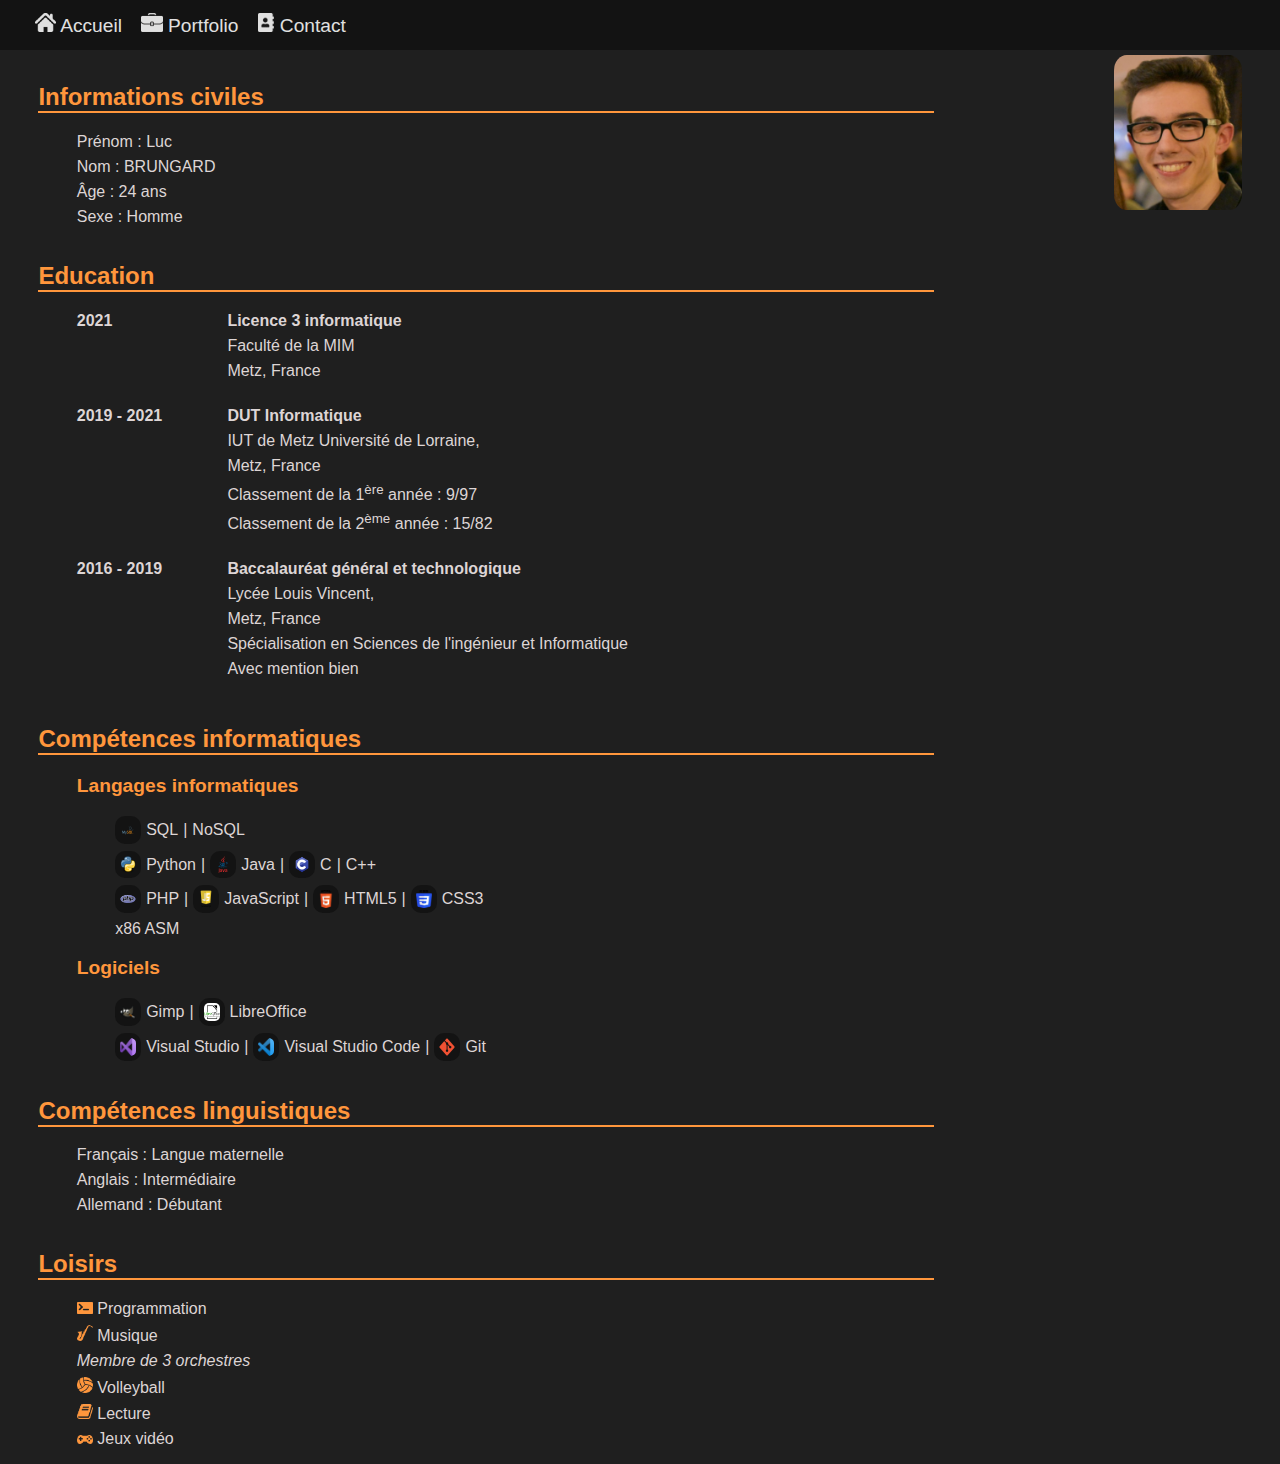
==== commit 69412d01: "rename language to langage" ====
--- a/index.html
+++ b/index.html
@@ -108,20 +108,20 @@
                 <h3>Langages informatiques</h3>
                 <ul id="competences">
                     <li>
-                        <span><img src="img/language/mysql-ico.svg" />SQL</span>
+                        <span><img src="img/langage/mysql-ico.svg" />SQL</span>
                         <span>NoSQL</span>
                     </li>
                     <li>
-                        <span><img src="img/language/python-ico.svg.png" />Python</span>
-                        <span><img src="img/language/java-ico.svg" />Java</span>
-                        <span><img src="img/language/c-ico.png" />C</span>
+                        <span><img src="img/langage/python-ico.svg.png" />Python</span>
+                        <span><img src="img/langage/java-ico.svg" />Java</span>
+                        <span><img src="img/langage/c-ico.png" />C</span>
                         <span>C++</span>
                     </li>
                     <li>
-                        <span><img src="img/language/php-ico.svg" />PHP</span>
-                        <span><img src="img/language/js-ico.png" />JavaScript</span>
-                        <span><img src="img/language/html5-ico.svg.png" />HTML5</span>
-                        <span><img src="img/language/css3-ico.svg.png" /> CSS3</span>
+                        <span><img src="img/langage/php-ico.svg" />PHP</span>
+                        <span><img src="img/langage/js-ico.png" />JavaScript</span>
+                        <span><img src="img/langage/html5-ico.svg.png" />HTML5</span>
+                        <span><img src="img/langage/css3-ico.svg.png" /> CSS3</span>
                     </li>
                     <li>x86 ASM</li>
                 </ul>
@@ -129,13 +129,13 @@
                 <h3>Logiciels</h3>
                 <ul id="competences">
                     <li>
-                        <span>Gimp</span>
-                        <span>LibreOffice</span>
+                        <span><img src="img/langage/gimp-ico.svg.png" />Gimp</span>
+                        <span><img src="img/langage/libreoffice_ico.png" />LibreOffice</span>
                     </li>
                     <li>
-                        <span>Visual Studio</span>
-                        <span>Visual Studio Code</span>
-                        <span>Git</span>
+                        <span><img src="img/langage/vs-ico.svg.png" />Visual Studio</span>
+                        <span><img src="img/langage/vscode-ico.svg.png" />Visual Studio Code</span>
+                        <span><img src="img/langage/git-ico.svg.png" />Git</span>
                     </li>
                 </ul>
             </div>
--- a/css/index_mobile.css
+++ b/css/index_mobile.css
@@ -90,7 +90,7 @@
   top: max(min(15vh, 55px), 45px);
   right: max(3vw, 10px);
 
-  width: min(max(10vh, 10vw), 150px);
+  width: min(max(13vh, 13vw), 170px);
   object-fit: contain;
   border-radius: 10%;
 }
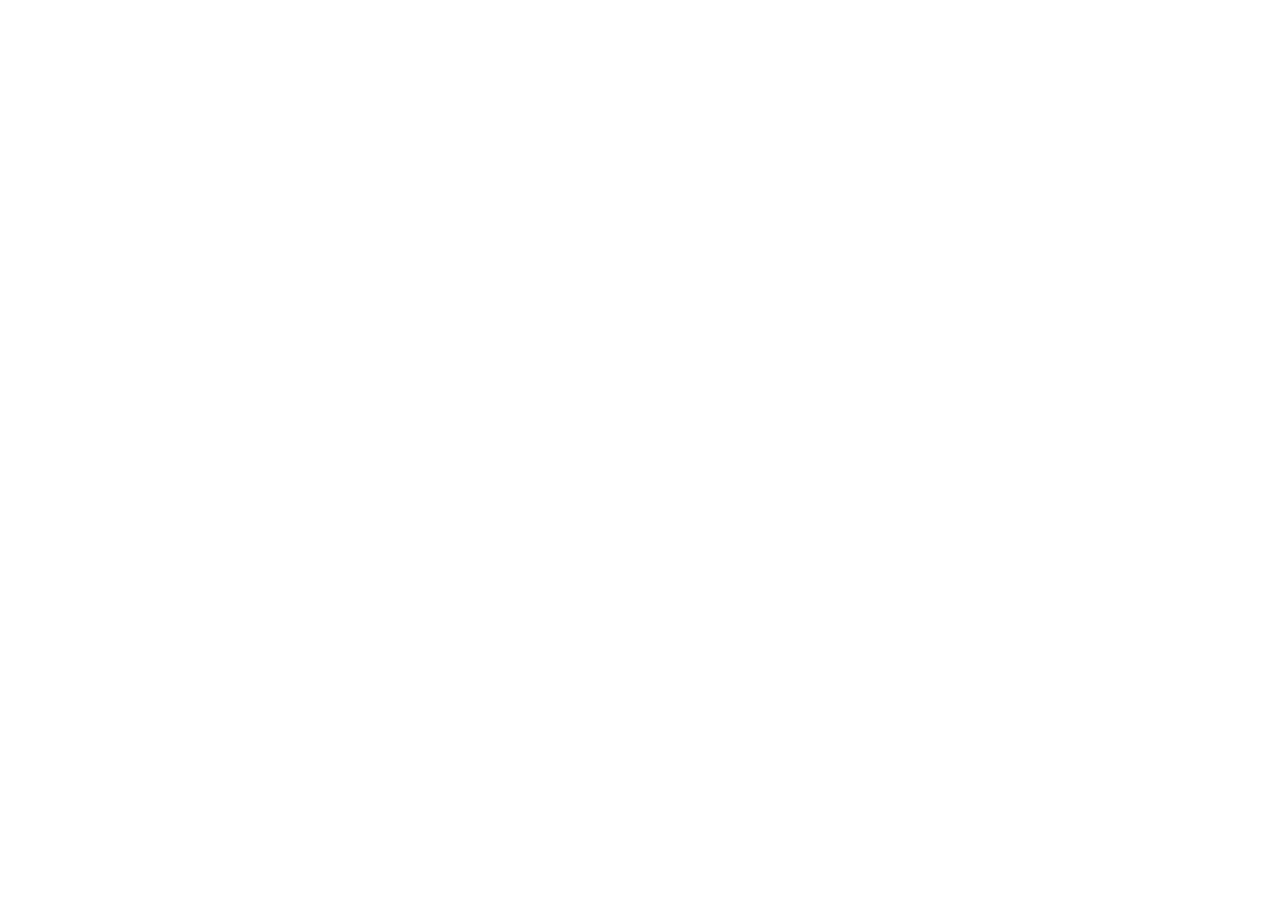
==== commit 916d414d: "test" ====
--- a/index.html
+++ b/index.html
@@ -1,170 +1,25 @@
 <html>
+   <head>
+      <!-- <link rel="stylesheet" href="css/index.css" media="screen and (min-device-width: 621px)" />
+      <link rel="stylesheet" href="css/index_mobile.css" media="screen and (max-device-width: 620px)" /> -->
+      <meta http-equiv="Content-Type" content="text/html; charset=UTF-8" />
+      <title>Luc BRUNGARD Accueil</title>
+      <script src="./js/index.js"></script>
+      <script src="components/header/header.js" type="text/javascript"></script>
+   </head>
 
-<head>
-    <link rel="stylesheet" href="css/index.css" media="screen and (min-device-width: 621px)">
-    <link rel="stylesheet" href="css/index_mobile.css" media="screen and (max-device-width: 620px)">
-    <meta http-equiv="Content-Type" content="text/html; charset=UTF-8" />
-    <title>Luc BRUNGARD Accueil</title>
-    <script>
-        function age() {
-            const DAY_TIME = 3600 * 24 * 1000;
-            const today = new Date();
-
-            // date de référence
-            let dateRef = new Date("2001", "11", "28", "0", "0", "0");
-            // objet résultat
-            const ecart = {
-                years: 0,
-            };
-
-            // calcul en jours pleins
-            ecart.inDays = ((today.getTime() - dateRef.getTime()) / DAY_TIME) >> 0;
-
-            // nombre d'années complétes
-            // on se place sur l'année suivante
-            dateRef.setFullYear(dateRef.getFullYear() + 1);
-            while (dateRef < today) {
-                ecart.years += 1;
-                dateRef.setFullYear(dateRef.getFullYear() + 1);
-            }
-            // réajuste la date en sortie de boucle
-            dateRef.setFullYear(dateRef.getFullYear() - 1);
-
-            document.getElementById("age").innerHTML = "Âge : " + ecart.years + " ans ";
-        }
-    </script>
-</head>
-
-<body>
-    <header>
-        <div>
-            <a href="index.html"><img src="img/navbar/accueil.png" alt="accueil"> Accueil </a>
-        </div>
-        <div>
-            <a href="common/projects.html"><img src="img/navbar/portefolio.png" alt="portfolio"> Portfolio</a>
-        </div>
-        <div>
-            <a href="common/contact.html"><img src="img/navbar/contact.png" alt="contact"> Contact</a>
-        </div>
-    </header>
-
-    <img id="profil" src="img/profil/luc.png" alt="photo de profil">
-
-    <div class="content">
-        <div class="information">
-            <h2>Informations civiles</h2>
-            <ul>
-                <li>Prénom : Luc</li>
-                <li>Nom : BRUNGARD</li>
-                <li id="age">
-                    <script>age()</script>
-                </li>
-                <li>Sexe : Homme</li>
-            </ul>
-        </div>
-
-        <div class="information">
-            <h2>Education</h2>
-            <div class="formation">
-                <div class="periode">
-                    <p>2021</p>
-                </div>
-                <div class="description">
-                    <p>Licence 3 informatique</p>
-                    <p>Faculté de la MIM</p>
-                    <p>Metz, France</p>
-                </div>
-            </div>
-            <div class="formation">
-                <div class="periode">
-                    <p>2019 - 2021</p>
-                </div>
-                <div class="description">
-                    <p>DUT Informatique</p>
-                    <p>IUT de Metz Université de Lorraine,</p>
-                    <p>Metz, France</p>
-                    <p>Classement de la 1<sup>ère</sup> année : 9/97</p>
-                    <p>Classement de la 2<sup>ème</sup> année : 15/82</p>
-                </div>
-            </div>
-            <div class="formation">
-                <div class="periode">
-                    <p>2016 - 2019</p>
-                    <!-- <p>2016 - 2019</p> -->
-                </div>
-                <div class="description">
-                    <p>Baccalauréat général et technologique</p>
-                    <p>Lycée Louis Vincent,</p>
-                    <p>Metz, France</p>
-                    <p>Spécialisation en Sciences de l'ingénieur et Informatique</p>
-                    <p>Avec mention bien</p>
-                </div>
-            </div>
-        </div>
-
-        <div class="information">
-            <h2>Compétences informatiques</h2>
-            <div class="competences">
-                <h3>Langages informatiques</h3>
-                <ul id="competences">
-                    <li>
-                        <span><img src="img/langage/mysql-ico.svg" />SQL</span>
-                        <span>NoSQL</span>
-                    </li>
-                    <li>
-                        <span><img src="img/langage/python-ico.svg.png" />Python</span>
-                        <span><img src="img/langage/java-ico.svg" />Java</span>
-                        <span><img src="img/langage/c-ico.png" />C</span>
-                        <span>C++</span>
-                    </li>
-                    <li>
-                        <span><img src="img/langage/php-ico.svg" />PHP</span>
-                        <span><img src="img/langage/js-ico.png" />JavaScript</span>
-                        <span><img src="img/langage/html5-ico.svg.png" />HTML5</span>
-                        <span><img src="img/langage/css3-ico.svg.png" /> CSS3</span>
-                    </li>
-                    <li>x86 ASM</li>
-                </ul>
-
-                <h3>Logiciels</h3>
-                <ul id="competences">
-                    <li>
-                        <span><img src="img/langage/gimp-ico.svg.png" />Gimp</span>
-                        <span><img src="img/langage/libreoffice_ico.png" />LibreOffice</span>
-                    </li>
-                    <li>
-                        <span><img src="img/langage/vs-ico.svg.png" />Visual Studio</span>
-                        <span><img src="img/langage/vscode-ico.svg.png" />Visual Studio Code</span>
-                        <span><img src="img/langage/git-ico.svg.png" />Git</span>
-                    </li>
-                </ul>
-            </div>
-        </div>
-
-        <div class="information">
-            <h2>Compétences linguistiques</h2>
-            <ul>
-                <li>Français : Langue maternelle</li>
-                <li>Anglais : Intermédiaire</li>
-                <li>Allemand : Débutant</li>
-            </ul>
-        </div>
-
-        <div class="information">
-            <h2>Loisirs</h2>
-            <ul>
-                <li>
-                    <img src="img/profil/prog.png" />
-                    Programmation
-                </li>
-                <li> <img src="img/profil/sax.png" /> Musique</li>
-                <li style="font-style:italic">Membre de 3 orchestres</li>
-                <li> <img src="img/profil/volleyball.png" /> Volleyball</li>
-                <li> <img src="img/profil/book.png" /> Lecture</li>
-                <li> <img src="img/profil/videogames.png" /> Jeux vidéo</li>
-            </ul>
-        </div>
-    </div>
-</body>
-
-</html>+   <body>
+      <header-component></header-component>
+      <!-- <header>
+         <div>
+            <a href="index.html"> <img src="img/navbar/accueil.png" alt="accueil" /> Accueil </a>
+         </div>
+         <div>
+            <a href="common/projects.html"><img src="img/navbar/portefolio.png" alt="portfolio" /> Portfolio</a>
+         </div>
+         <div>
+            <a href="common/contact.html"><img src="img/navbar/contact.png" alt="contact" /> Contact</a>
+         </div>
+      </header> -->
+   </body>
+</html>
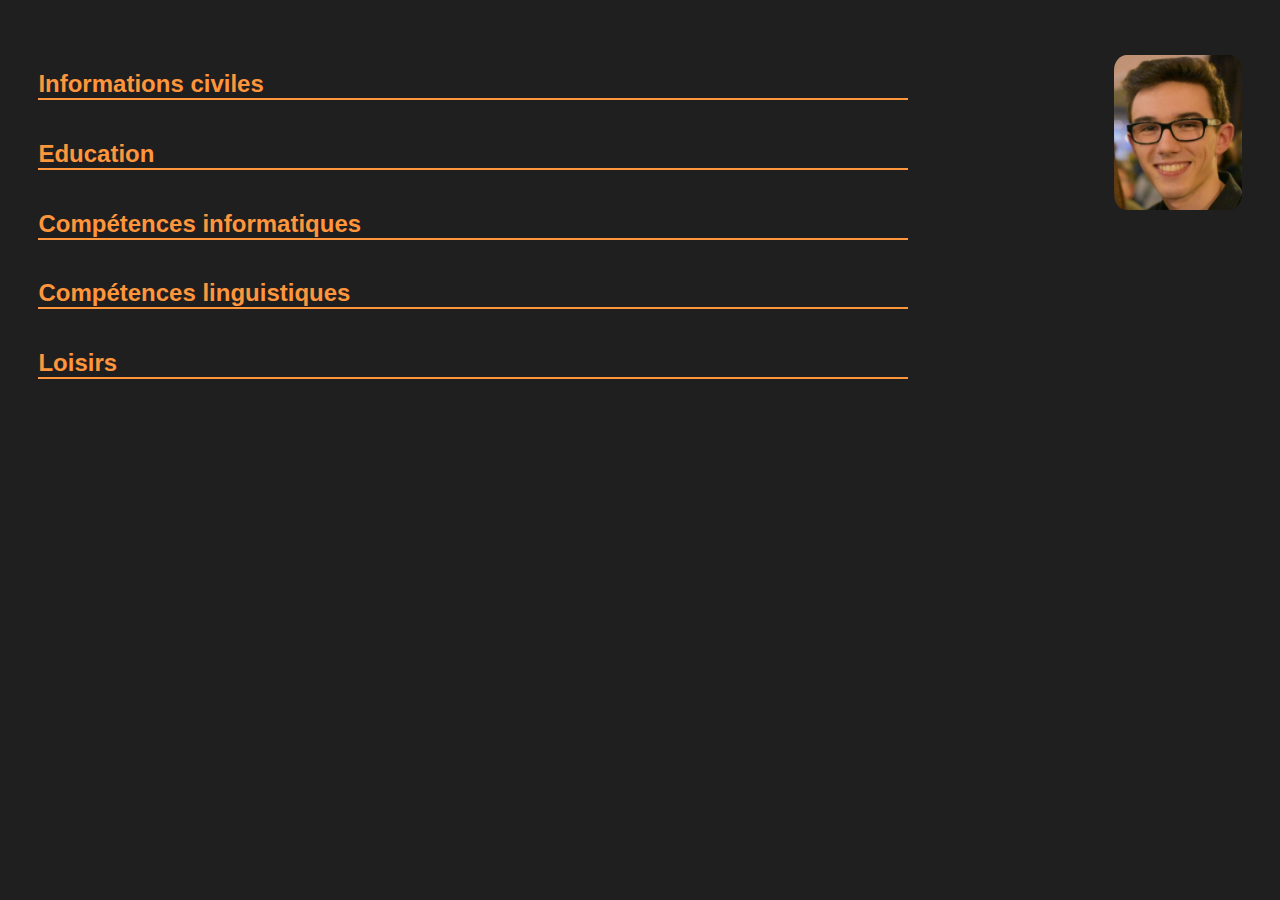
==== commit b04e33d9: "fix index" ====
--- a/index.html
+++ b/index.html
@@ -1,25 +1,54 @@
 <html>
    <head>
-      <!-- <link rel="stylesheet" href="css/index.css" media="screen and (min-device-width: 621px)" />
-      <link rel="stylesheet" href="css/index_mobile.css" media="screen and (max-device-width: 620px)" /> -->
+      <link rel="stylesheet" href="css/index.css" media="screen and (min-device-width: 621px)" />
+      <link rel="stylesheet" href="css/index_mobile.css" media="screen and (max-device-width: 620px)" />
+      <link
+         rel="stylesheet"
+         href="https://cdnjs.cloudflare.com/ajax/libs/font-awesome/6.4.0/css/all.min.css"
+         integrity="sha512-iecdLmaskl7CVkqkXNQ/ZH/XLlvWZOJyj7Yy7tcenmpD1ypASozpmT/E0iPtmFIB46ZmdtAc9eNBvH0H/ZpiBw=="
+         crossorigin="anonymous"
+         referrerpolicy="no-referrer"
+      />
       <meta http-equiv="Content-Type" content="text/html; charset=UTF-8" />
       <title>Luc BRUNGARD Accueil</title>
-      <script src="./js/index.js"></script>
       <script src="components/header/header.js" type="text/javascript"></script>
+      <script src="components/profile/profile.js" type="text/javascript"></script>
+      <script src="components/formation/formation.js" type="text/javascript"></script>
+      <script src="components/informatic-skills/informatic-skills.js" type="text/javascript"></script>
+      <script src="components/language-skills/language-skills.js" type="text/javascript"></script>
+      <script src="components/hobbies/hobbies.js" type="text/javascript"></script>
    </head>
 
    <body>
       <header-component></header-component>
-      <!-- <header>
-         <div>
-            <a href="index.html"> <img src="img/navbar/accueil.png" alt="accueil" /> Accueil </a>
+
+      <img id="profil" src="img/profil/luc.png" alt="photo de profil" />
+
+      <div class="content">
+         <div class="information">
+            <h2>Informations civiles</h2>
+            <profile-component></profile-component>
          </div>
-         <div>
-            <a href="common/projects.html"><img src="img/navbar/portefolio.png" alt="portfolio" /> Portfolio</a>
+
+         <div class="information">
+            <h2>Education</h2>
+            <formation-component></formation-component>
          </div>
-         <div>
-            <a href="common/contact.html"><img src="img/navbar/contact.png" alt="contact" /> Contact</a>
+
+         <div class="information">
+            <h2>Compétences informatiques</h2>
+            <informatic-skills-component></informatic-skills-component>
          </div>
-      </header> -->
+
+         <div class="information">
+            <h2>Compétences linguistiques</h2>
+            <language-skills-component></language-skills-component>
+         </div>
+
+         <div class="information">
+            <h2>Loisirs</h2>
+            <hobbies-component></hobbies-component>
+         </div>
+      </div>
    </body>
 </html>
--- a/css/index.css
+++ b/css/index.css
@@ -1,193 +1,73 @@
 :root {
-  --body-backgroud-color: rgb(31, 31, 31);
-  --sidebar-background-color: rgb(19, 19, 19);
-  --header-font-color: #e0e0e0;
+   --body-backgroud-color: rgb(31, 31, 31);
+   --sidebar-background-color: rgb(19, 19, 19);
+   --header-font-color: #e0e0e0;
+   --title-font-color: rgb(255, 150, 60);
+   --information-font-color: rgb(221, 213, 213);
 }
 
 body {
-  background-color: var(--body-backgroud-color);
-  font-family: sans-serif;
-  min-width: 150px;
-
-  position: absolute;
-  top: 0;
-  bottom: 0;
-  left: 0;
-  right: 0;
-  margin: 0;
-  font-size: 1rem;
+   background-color: var(--body-backgroud-color);
+   font-family: sans-serif;
+   min-width: 150px;
+   margin: 0;
+   font-size: 1rem;
 }
 
 a:hover {
-  cursor: pointer;
+   cursor: pointer;
 }
 
-/*#region header*/
-header {
-  position: fixed;
-  top: 0;
-  left: 0;
-  z-index: 9999;
-
-  background-color: var(--sidebar-background-color);
-
-  width: 100%;
-  /* Between 40px and 50px */
-  min-height: 40px;
-  height: 7vh;
-  max-height: 50px;
-
-  padding-left: 2%;
-
-  display: flex;
-  flex-direction: row;
-  flex-wrap: wrap;
-
-  align-items: center;
-
-  font-size: 1.2rem;
+h2 {
+   width: 100%;
+   font-size: 1.5rem;
+   color: var(--title-font-color);
+   border-bottom: 2px solid var(--title-font-color);
 }
 
-header > div {
-  height: 95%;
-
-  background: linear-gradient(
-    45deg,
-    rgba(255, 119, 2, 0) 0.1px,
-    rgba(255, 119, 2, 0) 90%
-  );
-  transition: background-color 0.5s;
-
-  display: flex;
-  flex-direction: row;
-  align-items: center;
-
-  padding-left: 0.5em;
-  padding-right: 0.5em;
-}
-
-header > div img {
-  height: 1em;
-}
-
-header > div a {
-  text-decoration: none;
-  color: var(--header-font-color);
-}
-/*#endregion*/
-
-h2 {
-  font-size: 1.5rem;
+h3 {
+   width: 100%;
+   font-size: 1.2rem;
+   color: var(--title-font-color);
 }
 
 #profil {
-  position: absolute;
-  top: max(min(15vh, 55px), 45px);
-  right: max(3vw, 10px);
+   position: absolute;
+   top: max(min(15vh, 55px), 45px);
+   right: max(3vw, 10px);
 
-  width: max(max(10vh, 10vw), 50px);
-  object-fit: contain;
-  border-radius: 10%;
+   width: min(max(10vh, 10vw), 150px);
+   object-fit: contain;
+   border-radius: 10%;
 }
 
 .content {
-  height: fit-content;
-  width: 100%;
+   padding-top: max(40px, min(7vh, 50px));
+   padding-left: max(3vw, 10px);
 
-  margin-top: max(7vh, 40px);
-  margin-bottom: max(7vh, 40px);
-
-  padding-left: max(3vw, 10px);
-
-  display: flex;
-  flex-direction: column;
-  align-items: flex-start;
+   display: flex;
+   flex-direction: column;
+   align-items: flex-start;
 }
 
 .information {
-  width: 70%;
-  color: rgb(221, 213, 213);
-}
-
-.information h2 {
-  width: 100%;
-  font-size: 1.5rem;
-  color: rgb(255, 150, 60);
-  border-bottom: 2px solid rgb(255, 150, 60);
-}
-
-.information h3 {
-  width: 100%;
-  font-size: 1.2rem;
-  color: rgb(255, 150, 60);
+   width: 70%;
+   color: var(--information-font-color);
 }
 
 .information ul {
-  list-style: none;
-  padding-left: min(60px, 3vw);
+   list-style: none;
+   padding-left: min(60px, 3vw);
 }
 
 .information li {
-  margin-bottom: min(7px, 1vh);
+   margin-bottom: min(7px, 1vh);
 }
 
 .information img {
-  width: 1em;
+   width: 1em;
 }
 
-.information .competences:not(h2) {
-  padding-left: min(60px, 3vw);
-}
-
-.formation {
-  padding-left: min(60px, 3vw);
-
-  display: flex;
-  flex-direction: row;
-  flex-wrap: nowrap;
-
-  margin-bottom: min(max(20px, 2vh), 30px);
-}
-
-.formation > div:first-of-type {
-  width: min(20%,125px);
-}
-
-.formation > div.description {
-  padding-left: min(max(10px, 2vw), 30px);
-}
-
-.formation > div > p {
-  margin-top: 0;
-  margin-bottom: min(7px, 1vh);
-}
-
-.formation > div > p:first-of-type {
-  font-weight: 800;
-}
-
-#competences > li {
-  display: flex;
-  flex-direction: row;
-  justify-content: flex-start;
-}
-
-#competences > li > span {
-  display: flex;
-  flex-direction: row;
-  align-items: center;
-}
-
-#competences li img {
-  padding: 5px;
-  background-color: rgb(19, 19, 19);
-  border-radius: 10px;
-  height: 1.1em;
-  margin-right: 5px;
-}
-
-#competences span:not(:last-of-type)::after {
-  content: "|";
-  margin-right: 5px;
-  margin-left: 5px;
-}
+/* .information .competences:not(h2) {
+   padding-left: min(60px, 3vw);
+} */
--- a/css/index_mobile.css
+++ b/css/index_mobile.css
@@ -1,187 +1,73 @@
 :root {
-  --body-backgroud-color: rgb(31, 31, 31);
-  --sidebar-background-color: rgb(19, 19, 19);
-  --header-font-color: #e0e0e0;
-  --title-font-color: rgb(255, 150, 60);
-  --information-font-color: rgb(221, 213, 213);
+   --body-backgroud-color: rgb(31, 31, 31);
+   --sidebar-background-color: rgb(19, 19, 19);
+   --header-font-color: #e0e0e0;
+   --title-font-color: rgb(255, 150, 60);
+   --information-font-color: rgb(221, 213, 213);
 }
 
 body {
-  background-color: var(--body-backgroud-color);
-  font-family: sans-serif;
-  min-width: 150px;
-  margin: 0;
-  font-size: 1.5rem;
+   background-color: var(--body-backgroud-color);
+   font-family: sans-serif;
+   min-width: 150px;
+   margin: 0;
+   font-size: 1.5rem;
 }
 
 a:hover {
-  cursor: pointer;
+   cursor: pointer;
 }
 
-/*#region header*/
-header {
-  position: fixed;
-  top: 0;
-  left: 0;
-  z-index: 9999;
-
-  background-color: var(--sidebar-background-color);
-
-  width: 100%;
-  /* Between 40px and 50px */
-  min-height: 40px;
-  height: 7vh;
-  max-height: 50px;
-
-  padding-left: 2%;
-
-  display: flex;
-  flex-direction: row;
-  flex-wrap: wrap;
-
-  align-items: center;
-
-  font-size: 1.8rem;
-}
-
-header > div {
-  height: 95%;
-
-  background: linear-gradient(
-    45deg,
-    rgba(255, 119, 2, 0) 0.1px,
-    rgba(255, 119, 2, 0) 90%
-  );
-  transition: background-color 0.5s;
-
-  display: flex;
-  flex-direction: row;
-  align-items: center;
-
-  padding-left: 0.5em;
-  padding-right: 0.5em;
-}
-
-header > div img {
-  height: 1em;
-}
-
-header > div a {
-  text-decoration: none;
-  color: var(--header-font-color);
-}
-/*#endregion*/
-
 h2 {
-  width: 100%;
-  font-size: 2.25rem;
-  color: var(--title-font-color);
-  border-bottom: 2px solid var(--title-font-color);
+   width: 100%;
+   font-size: 2.25rem;
+   color: var(--title-font-color);
+   border-bottom: 2px solid var(--title-font-color);
 }
 
 h3 {
-  width: 100%;
-  font-size: 1.8rem;
-  color: var(--title-font-color);
+   width: 100%;
+   font-size: 1.8rem;
+   color: var(--title-font-color);
 }
 
 #profil {
-  position: absolute;
-  top: max(min(15vh, 55px), 45px);
-  right: max(3vw, 10px);
+   position: absolute;
+   top: max(min(15vh, 55px), 45px);
+   right: max(3vw, 10px);
 
-  width: min(max(13vh, 13vw), 170px);
-  object-fit: contain;
-  border-radius: 10%;
+   width: min(max(13vh, 13vw), 170px);
+   object-fit: contain;
+   border-radius: 10%;
 }
 
 .content {
-  padding-top: max(40px, min(7vh, 50px));
-  padding-left: max(3vw, 10px);
+   padding-top: max(40px, min(7vh, 50px));
+   padding-left: max(3vw, 10px);
 
-  display: flex;
-  flex-direction: column;
-  align-items: flex-start;
+   display: flex;
+   flex-direction: column;
+   align-items: flex-start;
 }
 
 .information {
-  width: 70%;
-  color: var(--information-font-color);
+   width: 70%;
+   color: var(--information-font-color);
 }
 
 .information ul {
-  list-style: none;
-  padding-left: min(60px, 3vw);
+   list-style: none;
+   padding-left: min(60px, 3vw);
 }
 
 .information li {
-  margin-bottom: min(7px, 1vh);
+   margin-bottom: min(7px, 1vh);
 }
 
 .information img {
-  width: 1em;
+   width: 1em;
 }
 
 .information .competences:not(h2) {
-  padding-left: min(60px, 3vw);
+   padding-left: min(60px, 3vw);
 }
-
-.formation {
-  padding-left: min(60px, 3vw);
-
-  display: flex;
-  flex-direction: row;
-  flex-wrap: nowrap;
-
-  margin-bottom: min(max(20px, 2vh), 30px);
-}
-
-.formation > div:first-of-type {
-  width: 125px;
-}
-
-.formation > div:not(:first-of-type) {
-  max-width: 75%;
-  display: flex;
-  flex-direction: column;
-  flex-wrap: wrap;
-}
-
-.formation > div.description {
-  padding-left: min(max(10px, 2vw), 30px);
-}
-
-.formation > div > p {
-  margin-top: 0;
-  margin-bottom: min(7px, 1vh);
-}
-
-.formation > div > p:first-of-type {
-  font-weight: 800;
-}
-
-#competences > li {
-  display: flex;
-  flex-direction: row;
-  justify-content: flex-start;
-}
-
-#competences > li > span {
-  display: flex;
-  flex-direction: row;
-  align-items: center;
-}
-
-#competences li img {
-  padding: 5px;
-  background-color: rgb(19, 19, 19);
-  border-radius: 10px;
-  height: 1.1em;
-  margin-right: 5px;
-}
-
-#competences span:not(:last-of-type)::after {
-  content: "|";
-  margin-right: 5px;
-  margin-left: 5px;
-}
